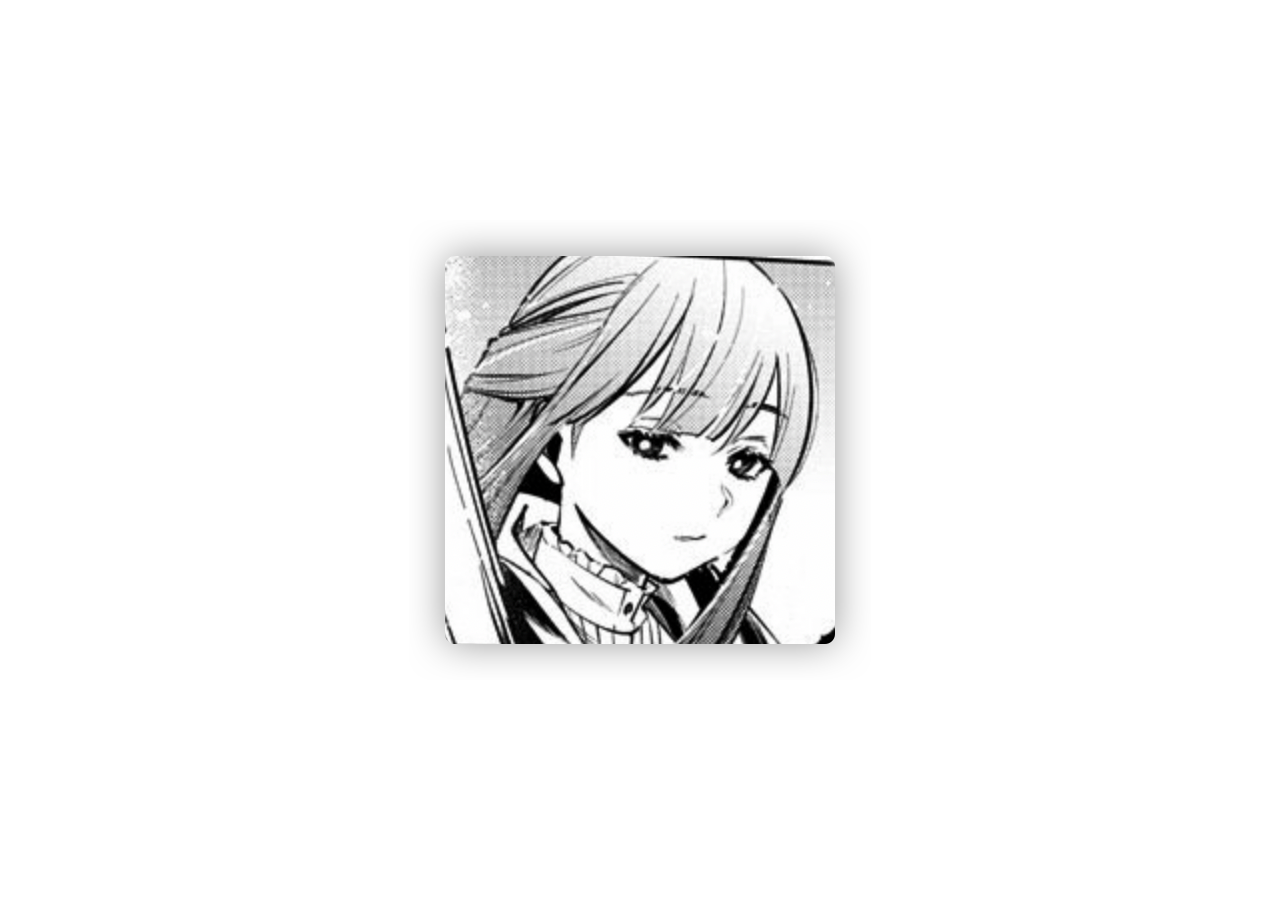
==== 1days/index.html @ a1dd3a90 "初始化" ====
<!DOCTYPE html>
<html lang="en">
  <head>
    <meta charset="UTF-8" />
    <meta http-equiv="X-UA-Compatible" content="IE=edge" />
    <meta name="viewport" content="width=device-width, initial-scale=1.0" />
    <link rel="stylesheet" href="style.css" />
    <title>Document</title>
  </head>
  <body>
    <img src="/img/icon.png" alt="" />
  </body>
</html>
---- 1days/style.css ----
* {
  box-sizing: border-box;
}
body {
  display: flex;
  /* flex-direction: column; */
  align-items: center;
  justify-content: center;
  height: 100vh;
  overflow: hidden;
  margin: 0;
}
.container {
  display: flex;
  width: 90vw;
}
.panel {
  background-color: burlywood;
  background-size: auto 100%;
  background-position: center;
  background-repeat: no-repeat;
  height: 80vh;
  border-radius: 50px;
  color: cornflowerblue;
  cursor: pointer;
  flex: 0.5;
  margin: 10px;
  position: relative;
  transition: flex 0.7s ease-in;
}
.panel h3 {
  font-size: 24px;
  position: absolute;
  bottom: 20px;
  left: 20px;
  margin: 0;
  opacity: 0;
}
.panel.active {
  flex: 5;
}
.panel.active h3 {
  opacity: 1;
}
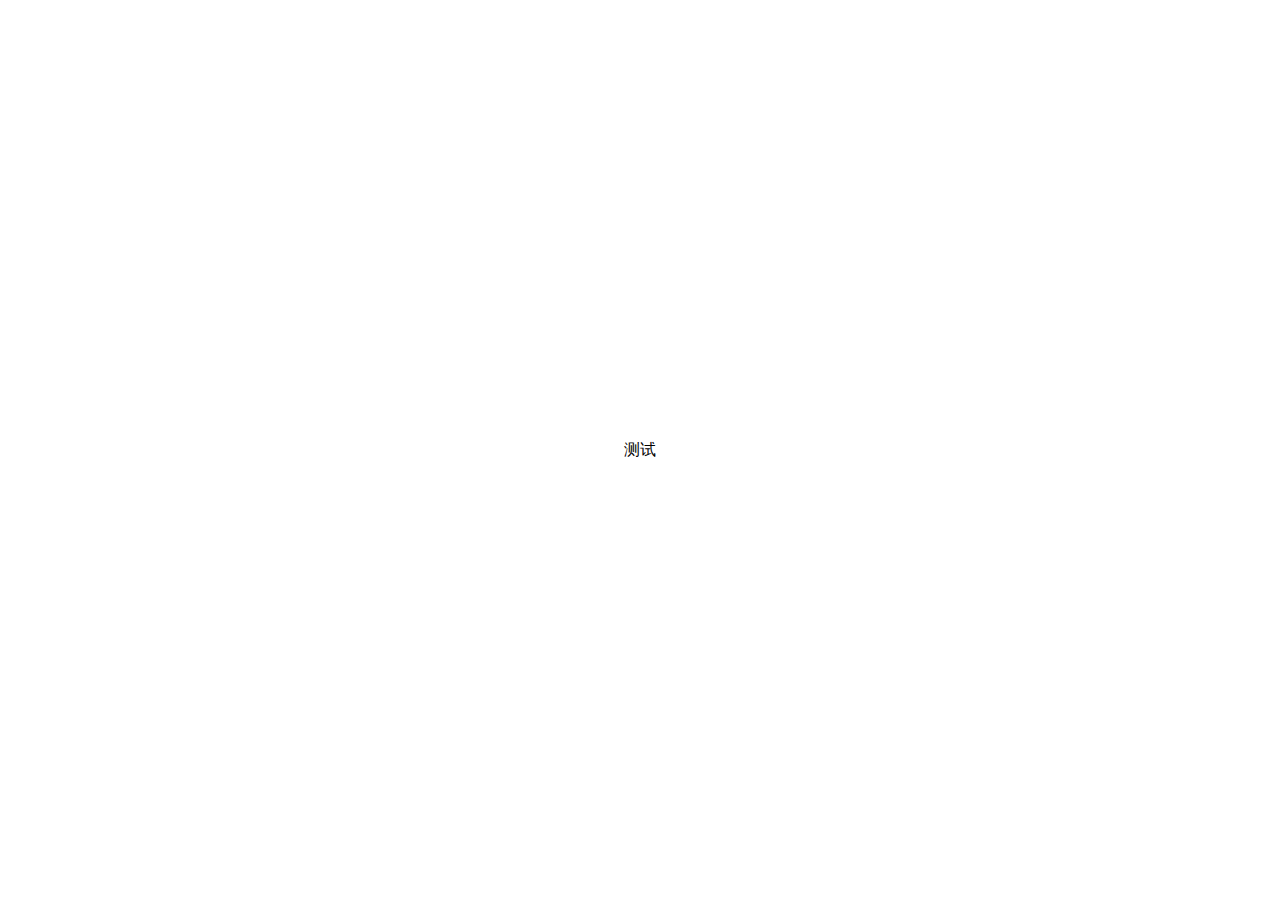
==== commit ddbca950: "测试1" ====
--- a/1days/index.html
+++ b/1days/index.html
@@ -8,6 +8,6 @@
     <title>Document</title>
   </head>
   <body>
-    <img src="/img/icon.png" alt="" />
+    测试
   </body>
 </html>
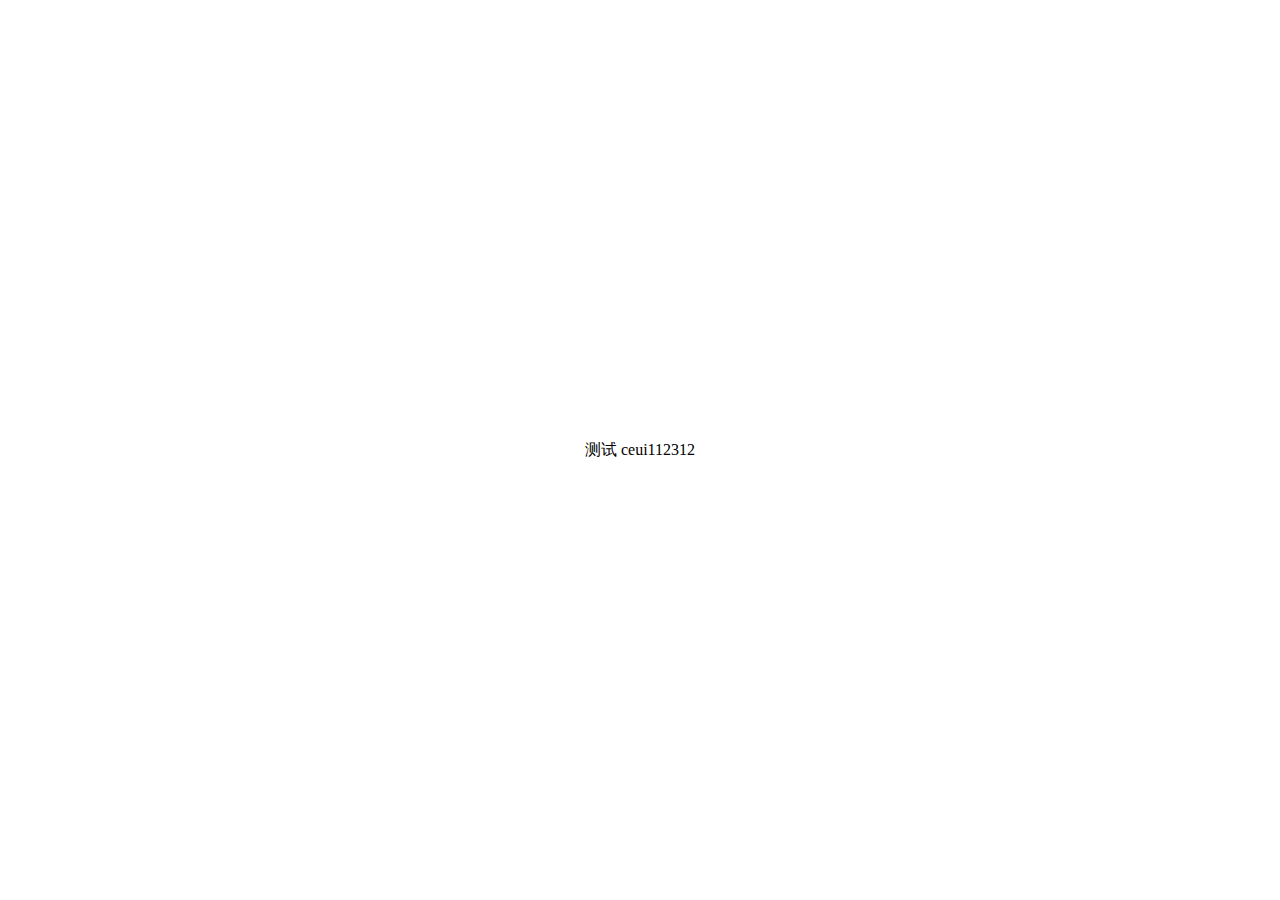
==== commit 71a30bc3: "测试2" ====
--- a/1days/index.html
+++ b/1days/index.html
@@ -9,5 +9,6 @@
   </head>
   <body>
     测试
+    ceui112312
   </body>
 </html>
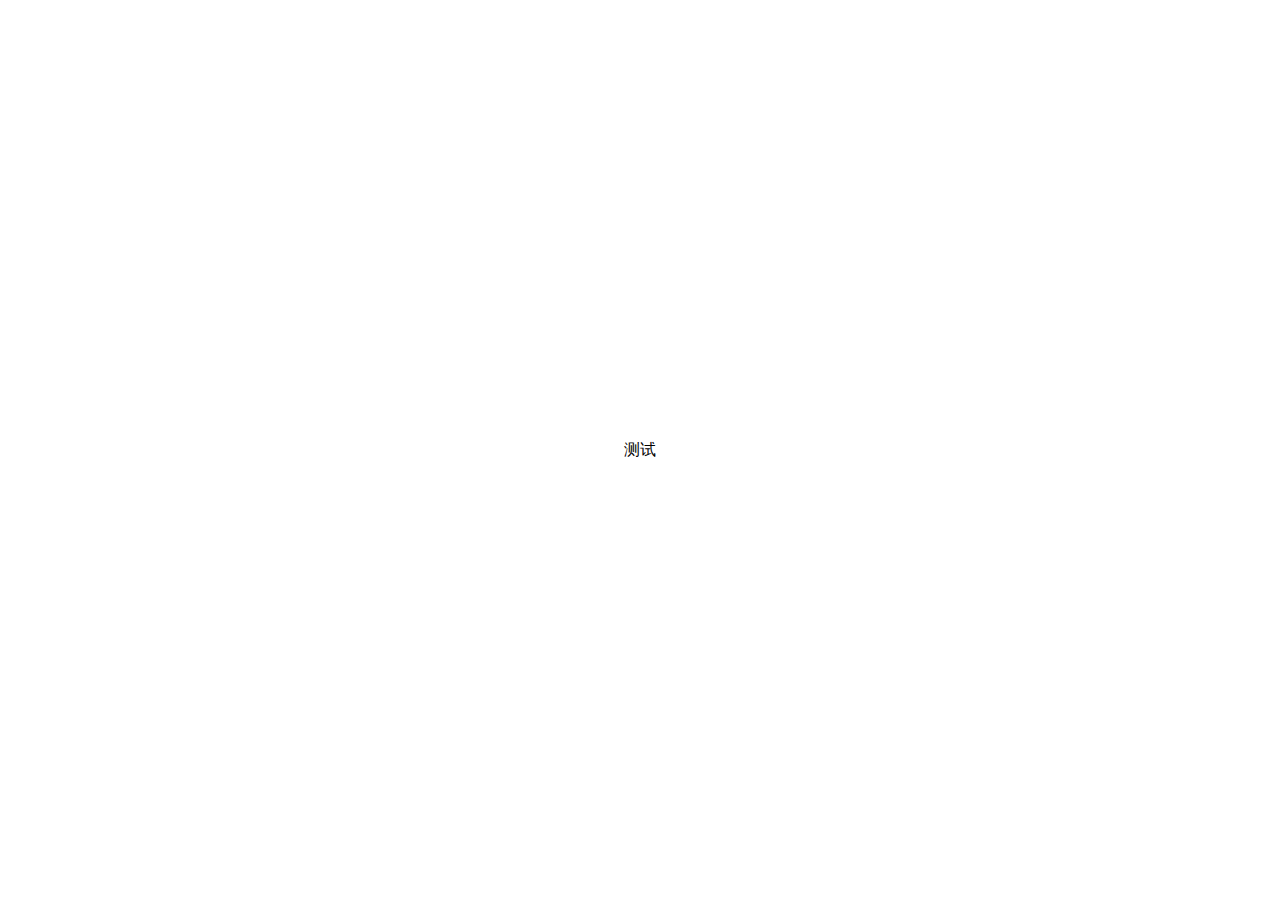
==== commit a97bda72: "Revert "测试2"" ====
--- a/1days/index.html
+++ b/1days/index.html
@@ -9,6 +9,5 @@
   </head>
   <body>
     测试
-    ceui112312
   </body>
 </html>
